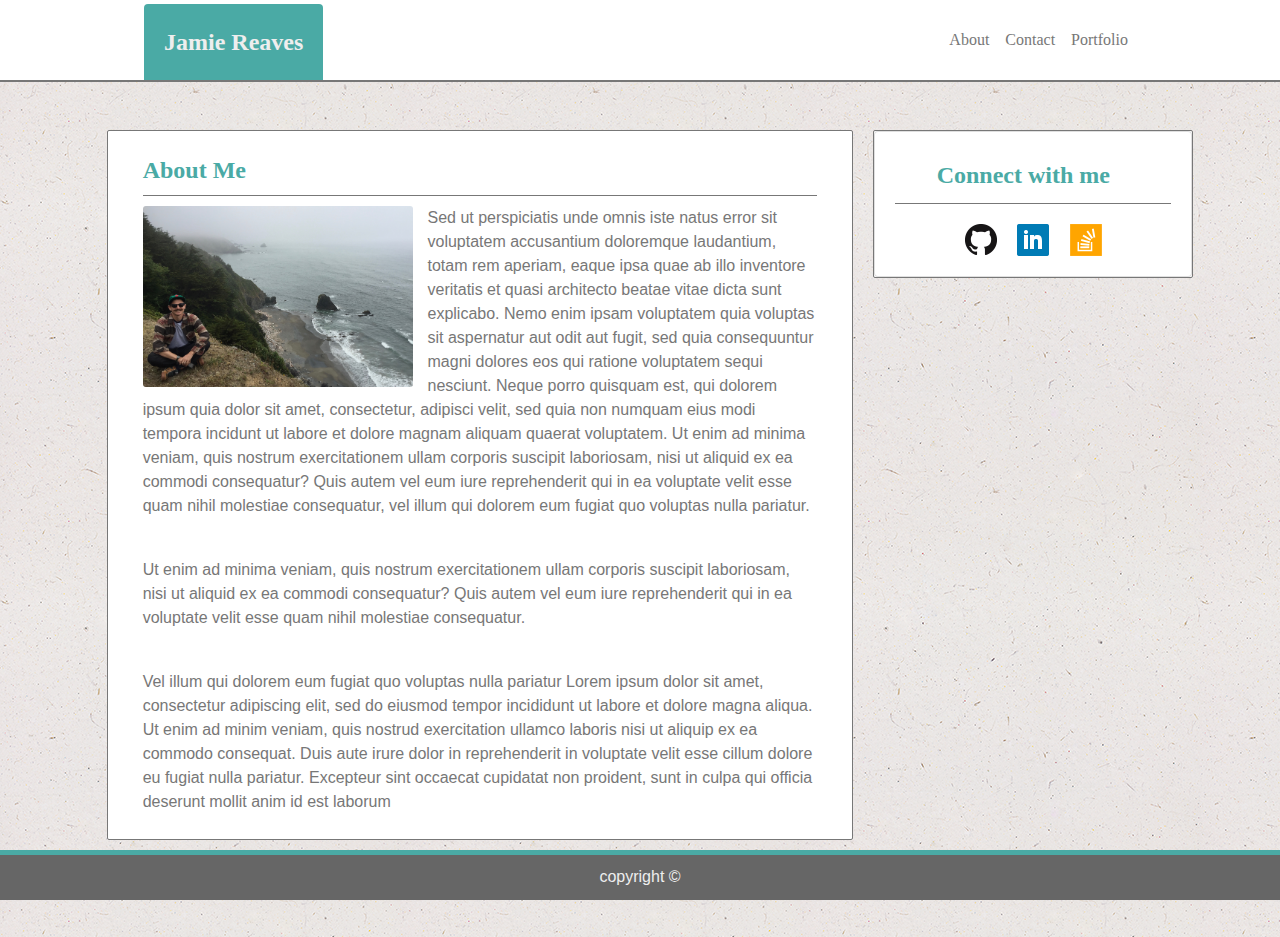
==== index.html @ ab191557 "initial commit. copying basic framework from the bootstrap portfolio. will add ryan's content/layout" ====
<!DOCTYPE html>
<html lang="en">
<head>
    <meta charset="UTF-8">
    <!--set the viewport to make sure the page displays correctly on all devices-->
    <meta name="viewport" content="width=device-width, initial-scale=1.0">
    <title>Homework #2</title>
    <!--reset css-->
    <link rel="stylesheet" type="text/css" href="assets/css/reset.css">
    <!--link to Bootstrap-->
    <link rel="stylesheet" href="https://maxcdn.bootstrapcdn.com/bootstrap/4.0.0/css/bootstrap.min.css" integrity="sha384-Gn5384xqQ1aoWXA+058RXPxPg6fy4IWvTNh0E263XmFcJlSAwiGgFAW/dAiS6JXm" crossorigin="anonymous">
    <!--custom css-->
    <link rel="stylesheet" type="text/css" href="assets/css/style.css">

</head>

<!--set the background image-->
<body style="background-image:url(ep_naturalwhite.png)">

    <!--create a container for the navbar-->
    <div class="navContainer">
            <!--bootstrap navbar-->    
            <nav class="navbar navbar-expand-sm">
                    <!--create navbar header-->
                   <a class="navbar-brand" id="headerName">Jamie Reaves</a>  
                    <!--parent container for navbar links-->
                    <div  class="collapse navbar-collapse" id="navbarNavDropdown">
                        <!--three right aligned navbar links-->
                        <ul class="navbar-nav ml-auto">
                            <li class="nav-item">
                                <a class="nav-link" href="#">About</a>
                            </li>
                        
                            <li class="nav-item">
                              <a class="nav-link" href="contact.html">Contact</a>
                            </li>
                        
                            <li class="nav-item">
                                <a class="nav-link" href="portfolio.html">Portfolio</a>
                            </li>
                        
                      </ul>
                    </div>
            </nav>

    </div>

    <!--alternate header to fix problem where links disappear for screens smaller than #576px.
    couldn't figure out an alternate fix that didn't include media queries. ONLY DISPLAYS ON
    SCREENS <576px & CAN BE COMMENTED OUT-->
    <header>
        <section class="headerContent">
            <h1 id="headerName">Jamie Reaves</h1>
            <!--navigation bar linking the three component pages-->
            <nav class="topnav">
                <!--create three links: a placeholder link for the current page & links
                to the other two pages-->
                <a class="altLink" href="#">About</a>
                <a class="altLink" href="contact.html">Contact</a>
                <a class="altLink" href="portfolio.html">Portfolio</a>
            </nav>
        </section>
    </header>

    <!--set a break between navbar and content-->
    <br><br>
<!--full width container for bootstrap rows and columns-->    
<div class="container-fluid">
    <!--row that will contain the main content and sidebar -->
    <div class="row">
       <!--empty "spacer" column a twelth of the total width--> 
       <div class="col-md-1"></div>
       <!--column that contains the main content takes up 7/12 of the row on md & larger screens. columns collapse for s/xs-->
       <div class="col-md-7" id="mainContent">
            <!--header for main content-->
            <h1 id="contentHeader">About Me</h1>
            <!--box for picture and text-->
            <section class="contentBody">
                    
                    <!--main picture-->
                    <img class="img-fluid" id="bioPhoto" src="assets/images/bioPhoto.jpg" alt="Jamie Reaves">
                    
                    <!--biographical introduction with three paragraphs separated by line breaks-->
                    <p id="bioText">Sed ut perspiciatis unde omnis iste natus error sit voluptatem accusantium 
                        doloremque laudantium, totam rem aperiam, eaque ipsa quae ab illo inventore veritatis
                        et quasi architecto beatae vitae dicta sunt explicabo. Nemo enim ipsam voluptatem 
                        quia voluptas sit aspernatur aut odit aut fugit, sed quia consequuntur magni dolores
                        eos qui ratione voluptatem sequi nesciunt. Neque porro quisquam est, qui dolorem 
                        ipsum quia dolor sit amet, consectetur, adipisci velit, sed quia non numquam eius modi 
                        tempora incidunt ut labore et dolore magnam aliquam quaerat voluptatem. Ut enim ad minima 
                        veniam, quis nostrum exercitationem ullam corporis suscipit laboriosam, nisi ut aliquid 
                        ex ea commodi consequatur? Quis autem vel eum iure reprehenderit qui in ea voluptate velit 
                        esse quam nihil molestiae consequatur, vel illum qui dolorem eum fugiat quo voluptas 
                        nulla pariatur.
                    </p> 

                <br>

                    <p id="bioText">Ut enim ad minima veniam, quis nostrum exercitationem ullam corporis 
                        suscipit laboriosam, nisi ut aliquid ex ea commodi consequatur? Quis autem vel eum iure reprehenderit 
                        qui in ea voluptate velit esse quam nihil molestiae consequatur. 
                    </p>

                <br>

                    <p id="bioText">Vel illum qui dolorem eum fugiat quo voluptas nulla pariatur Lorem ipsum dolor sit amet, 
                        consectetur adipiscing elit, sed do eiusmod tempor incididunt ut labore et dolore magna aliqua. Ut enim 
                        ad minim veniam, quis nostrud exercitation ullamco laboris nisi ut aliquip ex ea commodo consequat. Duis 
                        aute irure dolor in reprehenderit in voluptate velit esse cillum dolore eu fugiat nulla pariatur. Excepteur 
                        sint occaecat cupidatat non proident, sunt in culpa qui officia deserunt mollit anim id est laborum
                    </p>
            </section>
       </div>

       
       <!--break between content and sidebar--> 
       <br>
       <!--column that contains the sidebar takes up 1/4 of the row on md & larger screens. columns collapse for s/xs-->
       <div class="col-md-3" id="sideBar">
            <!--bootstrap card aka sidebar with centered text-->
            <div class="card text-center">
                <!--sidebar message-->
                <div class="card-header" id="sideBarHeader">Connect with me</div>
                    <!--subrow to contain social links-->
                    <div class="row">
                        <!--bootstrap container for social links-->
                        <div class="card-body">
                            <!--3 columns, each take up a third of the parent row, each contain a social link with an associated image-->
                            <col-md-4>
                                <a class=socialLink href="#">
                                    <img src="assets/images/GitHub-Mark-32px.png" class="social" alt="Github">
                                </a>
                            </col-md-4> 
                        
                            <col-md-4>                          
                                <a class=socialLink href="#">
                                    <img src="assets/images/if_square-linkedin_317725.png" class="social" alt="LinkedIn">       
                                </a>
                            </col-md-4> 

                            <col-md-4>
                                <a class=socialLink href="#">
                                     <img src="assets/images/stackoverflow-2-32.png" class="social" alt="StackOverflow">
                                </a>
                            </col-md-4>     
                        </div>
                    </div>
            </div>
        </div>

       <!--empty "spacer" column a twelth of the total width-->  
       <div class="col-md-1"></div>

    </div>
    <!--row containing spacer-->
    <div class="row">
        <!--only one column in this row, takes up the entire row-->
        <div class="col-md-12">
                <!--spacer that keeps the footer from covering the main content/sidebar-->
                <div class="spacer"></div>
        </div>
    </div>
    
    <!--row containg footer-->
    <div class="row">
        <!--only one column in this row, takes up the entire row-->
        <div class="col-md-12">
            <!--footer with copyright warning-->
            <div class="footer">
                <p id="footerText">copyright &copy;</p>
            </div>
        </div>
    </div>

</div>

</body>


</html>
---- assets/css/style.css ----
/*container for the nav bar. set position to relative so child elements can be placed absolutely. set background/font color. set default
font family for navbar. set width to 100% to occupy entire page. set appropriate height. set thin, grey bottom border.*/
.navContainer{
    position:relative;
    background: #ffffff;
    color: #eee;
    width: 100%;
    height:82px;
    border-bottom-style: solid;
    border-bottom-color: #777777;
    border-bottom-width: 2px;
    font-family: 'Georgia', Times, "Times New Roman", serif;
    margin-bottom: 0;
}

/*navbar is as high as it's container. navbar is centered with auto margin and is 4/5 as wide as the page.*/
.navbar {
    height:100%;
    margin:0 auto;
    width:80%;
}

/*this should be hidden for all screen widths above 576px*/
header, .headerContent {
    display:none;
}

/*for links on the navbar. center text. set padding to place text vertically.
when NORMAL/VISITED. set normal background/font color-background matches parent, so 
only text is visible.
when HOVER/ACTIVE. set accent background/font color. round corners. add subtle shadow to top and left sides to accent*/
.nav-link:link, .nav-link:visited{ 
    background:#ffffff;
    color: #777777;
    padding: 25px 20px;
    text-align: center;
    text-decoration: none;
    display: inline-block;
}

.nav-link:hover, .nav-link:active {
    background: #4aaaa5;
    color: #eee;
    border-radius: 10px;
    box-shadow:1px 0px 2px 0px #777777;
}

/*eliminates padding for bootstrap container so that the width is truly 100%*/
.container-fluid {
    padding:0;
}

/*set position of all rows to relative to allow child elements to be placed absolutely. rows take up 
the entire page. center rows with auto margins.*/
.row{
    position:relative;
    width:100%;
    margin:auto;
}

/*applies to header box with name. set background, font colors. set font attributes.
float left. position element to the bottom of the parent box. set padding to center text, 
make box the appropriate size. no margin so the element hugs the left of the parent box.
round top corners.*/ 
#headerName {
    background: #4aaaa5;
    color: #eee;
    font-size: 1.5em;
    font-weight: bold;
    float: left;
    padding: 20px 20px 20px 20px;
    margin: 0;
    position: absolute;
    bottom: 0;
    border-top-left-radius: 4px;
    border-top-right-radius: 4px;
}

/*Parent box for the main content of the page. set background/font colors. set appropriate
font. set width to 960 px. auto margin so that the content stays centered if the browser 
window width is altered. set thin, solid, grey border with very subtly rounded edges.*/
#mainContent{
    background: #ffffff;
    color: #777777;
    margin: auto 20px 10px 0;
    font-family: 'Arial', 'Helvetica Neue', Helvetica, sans-serif;
    border-style: solid;
    border-color: #777777;
    border-width: 1px;
    border-radius: 2px;
}

/*parent box for the sidebar. same style as parent box for the main content (see above)*/
#sideBar{
    background: #ffffff;
    color: #777777;
    margin: 0 20px auto 0;
    padding:0;
    font-family: 'Arial', 'Helvetica Neue', Helvetica, sans-serif;
    border-style: solid;
    border-color: #777777;
    border-width: 1px;
    border-radius: 2px;
}

/* header for the main content. set background/font colors. set padding/indentation to place 
text appropriately. set right/left margins only to align content header text with page header
text. thin, solid, grey border on the bottom only. set appropriate font.*/
#contentHeader {
    color:#4aaaa5;
    background: #ffffff;
    padding: 25px 20px 10px 0px;
    margin: 0px 20px 10px 20px;
    text-indent: 0px;
    border-bottom-style: solid;
    border-bottom-color: #777777;
    border-bottom-width: 1px;
    font-family: 'Georgia', Times, Times New Roman, serif;
    font-size: 1.5em;
    font-weight: bold;
}

/*header for the sidebar. same style as header for the main content (see above).*/
#sideBarHeader {color:#4aaaa5;
    background: #ffffff;
    padding: 25px 20px 10px 0px;
    margin: 0px 20px 0px 20px;
    text-indent: 0px;
    border-bottom-style: solid;
    border-bottom-color: #777777;
    border-bottom-width: 1px;
    font-family: 'Georgia', Times, Times New Roman, serif;
    font-size: 1.5em;
    font-weight: bold;
}

/*set appropriate margins for the main content right/left: 20px bottom: 25px*/
.contentBody {
    margin: 0px 20px 25px 20px;
    background: #ffffff;
}

/*social links take up the entire subcolumn. margin set to space links apart, but not 
so large that the links collapse strangely as the browser window and the parent box
shrink.*/
.socialLink{
    width:100%;
    margin:8px;
}

/*set spacer to be as wide as the page and 85px high. does not display, but keeps its
position in the page layout.*/
.spacer {
    width:100%;
    height:85px;
    visibility: hidden;
}

/*fix the footer to the bottom of the browser window. make footer as wide as the
browser window. set height to 40 px. grey background. solid, teal top border with
a larger width than the header border.*/
.footer {
    position: fixed;
    left: 0;
    bottom: 0;
    width: 100%;
    height: 50px;
    background-color: #666666;
    border-top-style: solid;
    border-top-color: #4aaaa5;
    border-top-width: 5px;
}

/*center footer text and set appropriate background/font colors. set top margin to
align the text vertically*/
#footerText {
    background: #666666;
    color: #eee;
    text-align: center;
    margin-top:10px;
}

/*******************INDEX.HTML SPECIFIC CSS*********************************/

/*set height/width for image. float left so that the text wraps appopriately.
set the right and bottom margins to place text appropriately. round corners
subtly, but more than main content box. set max height to auto so that the
picture scales to the size of the browser window.*/
#bioPhoto{
    max-width: 40%;
    max-height: auto;
    float: left;
    margin: 0px 15px 0px 0px;
    border-radius:3px;
}

/*set appropriate line height to make text easy to read.*/
#bioText {
    line-height: 1.5;
}

/*for name and email fields. set width to 100% parent container so that the text area 
scales to the size of the browser window. set padding to give space within the field to 
make text more readable. set top and bottom margins to create space vertically between fields. 
bs-bb so width/height aren't affected by padding/borders. round corners*/
.shortForm{
    width: 100%;
    padding:5px 5px;
    margin: 8px 0;
    box-sizing: border-box;
    border-radius: 5px;
}

/*for message field. set padding to give space within the field to make text more 
readable. set top and bottom margins to create space vertically between fields. bs-bb 
so width/height aren't affected by padding/borders. round corners. Resize:none - so
the size of the message field can't be collapsed. set width to 100% of parent container
so that the text area scales to the size of the browser window.*/
.longForm{
    padding: 5px 5px;
    margin: 8px 0;
    width:100%;
    box-sizing: border-box;
    border-radius: 5px;
    resize: none;
}

/*for both all input areas when selected/active. remove default blue outline border. 
set accent background/font colors. set accent border color/width.*/ 
.shortForm:focus,
.longForm:focus {
    outline: none;
    border-color: #4aaaa5;
    border-width: 2px;
    background-color: #999999;
    color: #fff;
}

/* for contact button. remove default blue outline border. set background/font colors.
set larger font size. set padding to size appropriately. center text. set border 
color/width and round corners. set subtle grey/teal shadow.*/
.contactButton {
    outline:none;
    background: #4aaaa5;
    color: #eee;
    font-size: 18px;
    padding: 20px 60px;
    text-align: center;
    text-decoration: none;
    display: inline-block;
    margin-right: 10px;
    border-radius: 5px;
    border-color: #777777;
    border-width: 2px;
    box-shadow: 2px 2px 1px 0px #426967;
}

/* for reset button. remove default blue outline border. set background/font colors.
set larger font size. set padding to size appropriately. center text. set border 
color/width. set border radius to 100% to create a circular button set subtle grey/teal 
shadow.*/
.resetButton {
    outline:none;
    background: #4aaaa5;
    color: #eee;
    font-size: 18px;
    padding: 20px 10px;
    text-align: center;
    text-decoration: none;
    float: right;
    border-radius: 100% 100%;
    border-color: #777777;
    border-width: 2px;
    box-shadow: 2px 2px 1px 0px #426967;    
}

/*for contact/reset button when HOVER. set a more pronounced shadow to "raise" the
button and indicate the user can click.*/
.contactButton:hover,
.resetButton:hover {
    box-shadow: 3px 3px 2px 0px #426967;
}

/*for contact/reset button when ACTIVE. restore default shadow to "lower" button and
create a click effect*/
.contactButton:active,
.resetButton:active {
    box-shadow: 2px 2px 1px 0px #426967;
}

/*******************PORTFOLIO.HTML SPECIFIC CSS*********************************/

/*clearfix hack for main conent box to prevent overflow issues*/
.bio:after {
    content:"";
    display:table;
    clear:both;
}

/*clearfix hack for row container elements to prevent overflow issues*/
.rowContent:after {
    content:"";
    display:table;
    clear:both;
}

/*for portfolio links. set width to 30% of main content box to create appropriately
sized elements for a row of three. set height to mirror example parameters (207px).
float left so link elements line up appropriately (hug the left). set right/left 
margins to create space between elements. round corners. set position relative so
children elements can be positioned. create solid, teal border. relatively pronounced
grey shadow to indicate active link.*/
.portLink{
    width:260px;
    height:210px;
    float:left;
    margin:20px 10px 25px;
    border-radius: 20px;    
    position:relative;
    border-style: solid;
    border-color: #4aaaa5;
    border-width: 5px;
    box-shadow:5px 5px 3px 0px grey;
    overflow: auto;
}
 
/*sets a large right margin for even numbered links so that there are at most two links
per row.*/
.portLink:nth-child(even) {
        margin-right: 40px;
    }


/*for portfolio link images. make photo fill entire parent container. set border radius slightly smaller than 
parent's to remove weird empty space at corners.*/
#portPhoto {
    width:100%;
    height:100%;
    border-radius:15px;
}

/*for portfolio link descriptions. set postion relative to parent (link) container. adjust top
and bottom positions to place text in the desired vertical position relative to parent. center 
text. adjust padding to place text vertically within element. set background/font colors. set
large font size. hide element when not HOVER/ACTIVE. set transition time to create a more
natural transition between states.*/
.imgDesc {
    position: absolute;
    top:80px;
    bottom:20px;
    left:0;
    right:0;
    text-align:center;
    padding: 22px 0 0 0;
    background: #4aaaa5;
    color: #ffffff;
    font-size: 24px;
    visibility:hidden;
    opacity:0;
    transition:opacity .4s, visibility .2s;
}

/*when user hovers over link, make portfolio link descriptions visible, and 85% opaque.*/
.portLink:hover .imgDesc {
    visibility: visible;
    opacity: 0.85;
}

/*when user hovers over portfolio link, reduce opacity of portfolio images to 60%.*/
.portLink:hover .portPhoto {
    opacity: 0.6;
}

/*when user hovers over portfolio link, shadow is increased to "raise" link*/
.portLink:hover {
    box-shadow: 8px 8px 6px 0px grey;
}

/*when portfolio link is clicked, reduce shadow to create click effect*/
.portLink:active {
    box-shadow: 3px 3px 2px 0px grey;
}

/*when portfolio link is clicked, increase opacity of portfolio link description to 100%*/
.portLink:active .imgDesc {
    visibility:visible;
    opacity:1;
}

/*when portfolio link is clicked, increase opacity of portfolio link image slightly (70%)*/
.portLink:active .portPhoto{
    opacity: 0.7;
}

/*******************************************************************************************************
i tried really hard not to use media queries with this page, but i ran into two issues that i
wasn't able to fix with css alone. i couldn't figure out another way to keep the columns from collapsing 
to the left for screens narrower than 768px, so i set the margins for the main content and sidebar to 
center those sections on smaller screens. i also found that if i narrowed the screen width beyond 576px,
the navbar links would disappear no matter what i did.  to fix this i set a media query to replicate my small
screen header from the responsive portfolio below screen widths of 576px.  if these media queries and the corresponding 
html for the alternate header are commented out the website is still functional but not as aesthetically pleasing.
**********************************************************************************************************/

/*media query to fix left justification of main content and sidebar below width:768px*/
@media only screen and (max-width:768px) {
    #mainContent {
        margin:5px 10px;
    }

    #sideBar {
        margin:5px 10px;
    }
}

/*media query to fix disappearing navbar link below width:576px*/
@media only screen and (max-width:576px){
    /*hide navbar container contents so they no longer hold a place
    on the page*/
    .navContainer {
        display:none;
    }
   
    /*set header style as in the responsive portfolio. make visible*/
    header{
        height:130px;
        background: #ffffff;
        color: #eee;
        width: 100%;
        border-bottom-style: solid;
        border-bottom-color: #777777;
        border-bottom-width: 2px;
        font-family: 'Georgia', Times, "Times New Roman", serif;
        margin-bottom: 0px;
        visibility: visible;
        display:inline-block;
        position:relative;
    }
    
    /*set header content to fill entire screen. make visible.*/
    .headerContent {
        width:100%;
        height:130px;
        display:inline-block;
        visibility: visible;
    }
    
    /*set header name to full screen width and half the height of the parent container. position
    absolutely at the top of the parent container. eliminate rounded edges. center text.*/
    #headerName{
        width:100%;
        height:50%;
        position:absolute;
        top:0;
        text-align:center;
    }
   
    /*set topnav to full screen width and half the height of the parent container. position absolutely 
    at the top of the parent container. eliminate margins and float left instead of right. set display
    to flex so that links within can easily be spaced horizontally and center these links within the 
    topnav. set overflow to hidden to retain links within header*/
    .topnav {
        width: 100%;
        height:50%;
        float:left;
        position:absolute;
        bottom:0;
        margin:0;
        display:flex;
        justify-content:center;
        overflow:hidden;
    }

    /*set style of links as in the responsive portfolio. set width of topnav links to occupy 1/3 of parent 
    container. set margin to auto to evenly space. align links along the bottomm of the parent container.*/
    .altLink {
        background: #ffffff;
        color: #777777;
        padding: 25px 20px;
        text-align: center;
        text-decoration: none;
        width: 33%;
        margin:auto;
        bottom:0;
        }
    
    /*set HOVER/ACTIVE link style as in the responsive portfolio.*/
    .altLink:hover, .altLink:active {
        background: #4aaaa5;
        color: #eee;
        padding: 25px 20px;
        text-align: center;
        text-decoration: none;
        }

}
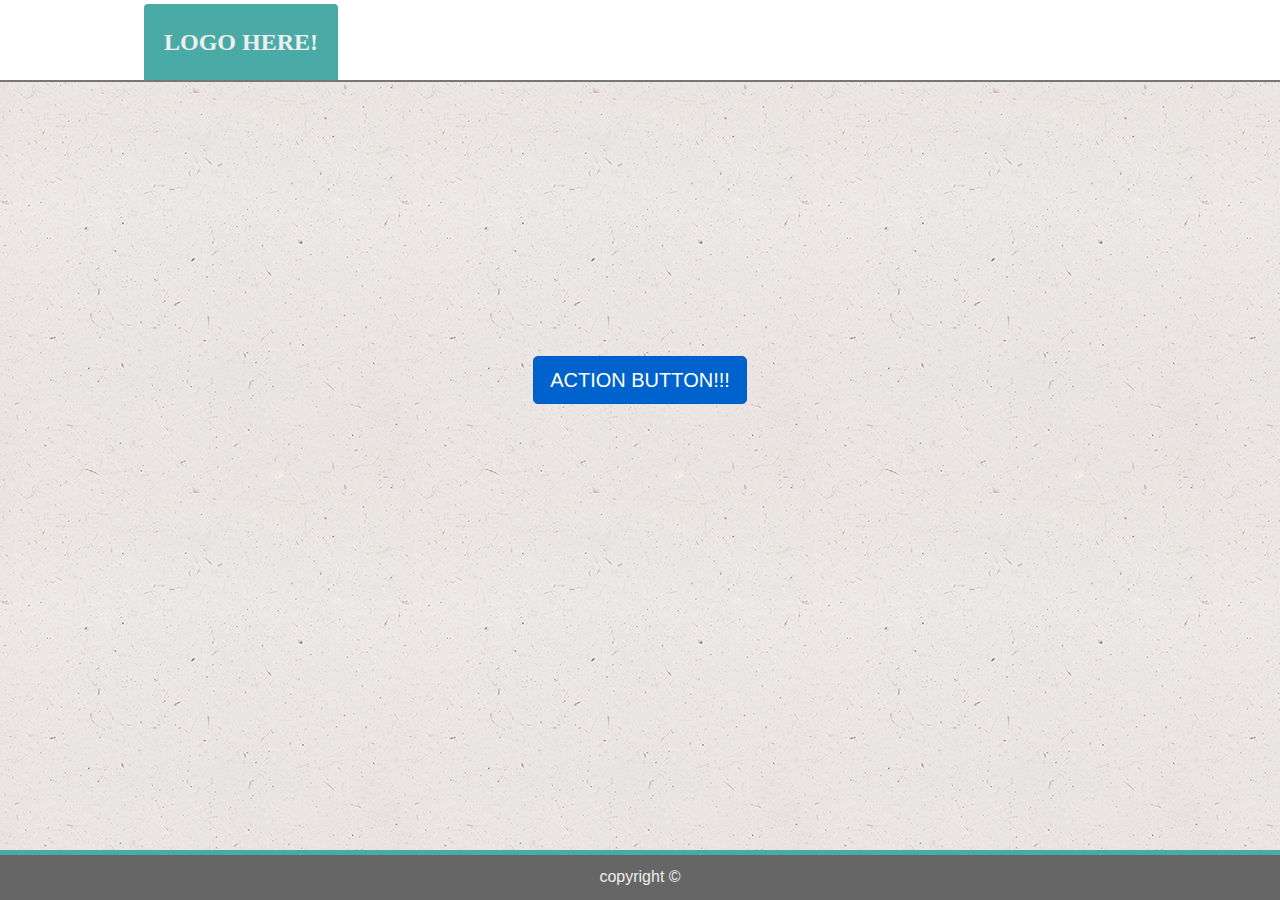
==== commit 19161f67: "added landing page. fixed page links. first (crude) attempt at converting links in the album page to" ====
--- a/index.html
+++ b/index.html
@@ -22,11 +22,16 @@
             <!--bootstrap navbar-->    
             <nav class="navbar navbar-expand-sm">
                     <!--create navbar header-->
-                   <a class="navbar-brand" id="headerName">Jamie Reaves</a>  
+                   <a class="navbar-brand" id="headerName">LOGO HERE!</a>  
                     <!--parent container for navbar links-->
-                    <div  class="collapse navbar-collapse" id="navbarNavDropdown">
-                        <!--three right aligned navbar links-->
+                    <!--div  class="collapse navbar-collapse" id="navbarNavDropdown">
+                        <three right aligned navbar links>
                         <ul class="navbar-nav ml-auto">
+                        
+                            <li class="nav-item">
+                                <a class="nav-link" href="portfolio.html">Albums</a>
+                            </li>
+
                             <li class="nav-item">
                                 <a class="nav-link" href="#">About</a>
                             </li>
@@ -35,12 +40,8 @@
                               <a class="nav-link" href="contact.html">Contact</a>
                             </li>
                         
-                            <li class="nav-item">
-                                <a class="nav-link" href="portfolio.html">Portfolio</a>
-                            </li>
-                        
                       </ul>
-                    </div>
+                    </div-->
             </nav>
 
     </div>
@@ -50,15 +51,13 @@
     SCREENS <576px & CAN BE COMMENTED OUT-->
     <header>
         <section class="headerContent">
-            <h1 id="headerName">Jamie Reaves</h1>
+            <h1 id="headerName">LOGO HERE!</h1>
             <!--navigation bar linking the three component pages-->
-            <nav class="topnav">
-                <!--create three links: a placeholder link for the current page & links
-                to the other two pages-->
+            <!--nav class="topnav">
+                <a class="altLink" href="portfolio.html">Albums</a>
                 <a class="altLink" href="#">About</a>
                 <a class="altLink" href="contact.html">Contact</a>
-                <a class="altLink" href="portfolio.html">Portfolio</a>
-            </nav>
+            </nav -->
         </section>
     </header>
 
@@ -71,82 +70,11 @@
        <!--empty "spacer" column a twelth of the total width--> 
        <div class="col-md-1"></div>
        <!--column that contains the main content takes up 7/12 of the row on md & larger screens. columns collapse for s/xs-->
-       <div class="col-md-7" id="mainContent">
-            <!--header for main content-->
-            <h1 id="contentHeader">About Me</h1>
-            <!--box for picture and text-->
-            <section class="contentBody">
-                    
-                    <!--main picture-->
-                    <img class="img-fluid" id="bioPhoto" src="assets/images/bioPhoto.jpg" alt="Jamie Reaves">
-                    
-                    <!--biographical introduction with three paragraphs separated by line breaks-->
-                    <p id="bioText">Sed ut perspiciatis unde omnis iste natus error sit voluptatem accusantium 
-                        doloremque laudantium, totam rem aperiam, eaque ipsa quae ab illo inventore veritatis
-                        et quasi architecto beatae vitae dicta sunt explicabo. Nemo enim ipsam voluptatem 
-                        quia voluptas sit aspernatur aut odit aut fugit, sed quia consequuntur magni dolores
-                        eos qui ratione voluptatem sequi nesciunt. Neque porro quisquam est, qui dolorem 
-                        ipsum quia dolor sit amet, consectetur, adipisci velit, sed quia non numquam eius modi 
-                        tempora incidunt ut labore et dolore magnam aliquam quaerat voluptatem. Ut enim ad minima 
-                        veniam, quis nostrum exercitationem ullam corporis suscipit laboriosam, nisi ut aliquid 
-                        ex ea commodi consequatur? Quis autem vel eum iure reprehenderit qui in ea voluptate velit 
-                        esse quam nihil molestiae consequatur, vel illum qui dolorem eum fugiat quo voluptas 
-                        nulla pariatur.
-                    </p> 
-
-                <br>
-
-                    <p id="bioText">Ut enim ad minima veniam, quis nostrum exercitationem ullam corporis 
-                        suscipit laboriosam, nisi ut aliquid ex ea commodi consequatur? Quis autem vel eum iure reprehenderit 
-                        qui in ea voluptate velit esse quam nihil molestiae consequatur. 
-                    </p>
-
-                <br>
-
-                    <p id="bioText">Vel illum qui dolorem eum fugiat quo voluptas nulla pariatur Lorem ipsum dolor sit amet, 
-                        consectetur adipiscing elit, sed do eiusmod tempor incididunt ut labore et dolore magna aliqua. Ut enim 
-                        ad minim veniam, quis nostrud exercitation ullamco laboris nisi ut aliquip ex ea commodo consequat. Duis 
-                        aute irure dolor in reprehenderit in voluptate velit esse cillum dolore eu fugiat nulla pariatur. Excepteur 
-                        sint occaecat cupidatat non proident, sunt in culpa qui officia deserunt mollit anim id est laborum
-                    </p>
-            </section>
+       <div class="col-md-10 d-flex justify-content-center" id="landingContent">
+        <a href="about.html" class="btn btn-primary btn-lg active" id="actionButton" role="button" aria-pressed="true">ACTION BUTTON!!!</a>
+            
        </div>
 
-       
-       <!--break between content and sidebar--> 
-       <br>
-       <!--column that contains the sidebar takes up 1/4 of the row on md & larger screens. columns collapse for s/xs-->
-       <div class="col-md-3" id="sideBar">
-            <!--bootstrap card aka sidebar with centered text-->
-            <div class="card text-center">
-                <!--sidebar message-->
-                <div class="card-header" id="sideBarHeader">Connect with me</div>
-                    <!--subrow to contain social links-->
-                    <div class="row">
-                        <!--bootstrap container for social links-->
-                        <div class="card-body">
-                            <!--3 columns, each take up a third of the parent row, each contain a social link with an associated image-->
-                            <col-md-4>
-                                <a class=socialLink href="#">
-                                    <img src="assets/images/GitHub-Mark-32px.png" class="social" alt="Github">
-                                </a>
-                            </col-md-4> 
-                        
-                            <col-md-4>                          
-                                <a class=socialLink href="#">
-                                    <img src="assets/images/if_square-linkedin_317725.png" class="social" alt="LinkedIn">       
-                                </a>
-                            </col-md-4> 
-
-                            <col-md-4>
-                                <a class=socialLink href="#">
-                                     <img src="assets/images/stackoverflow-2-32.png" class="social" alt="StackOverflow">
-                                </a>
-                            </col-md-4>     
-                        </div>
-                    </div>
-            </div>
-        </div>
 
        <!--empty "spacer" column a twelth of the total width-->  
        <div class="col-md-1"></div>
--- a/assets/css/style.css
+++ b/assets/css/style.css
@@ -88,6 +88,22 @@
     border-color: #777777;
     border-width: 1px;
     border-radius: 2px;
+}
+/*Parent box for landing page*/
+#landingContent{
+    /*background: #ffffff;
+    color: #777777;
+    margin: auto 20px 10px 0;
+    font-family: 'Arial', 'Helvetica Neue', Helvetica, sans-serif;
+    border-style: solid;
+    border-color: #777777;
+    border-width: 1px;
+    border-radius: 2px;*/
+    height:500px;
+}
+/*action button that navigates from landing page*/
+#actionButton{
+    margin:auto;
 }
 
 /*parent box for the sidebar. same style as parent box for the main content (see above)*/
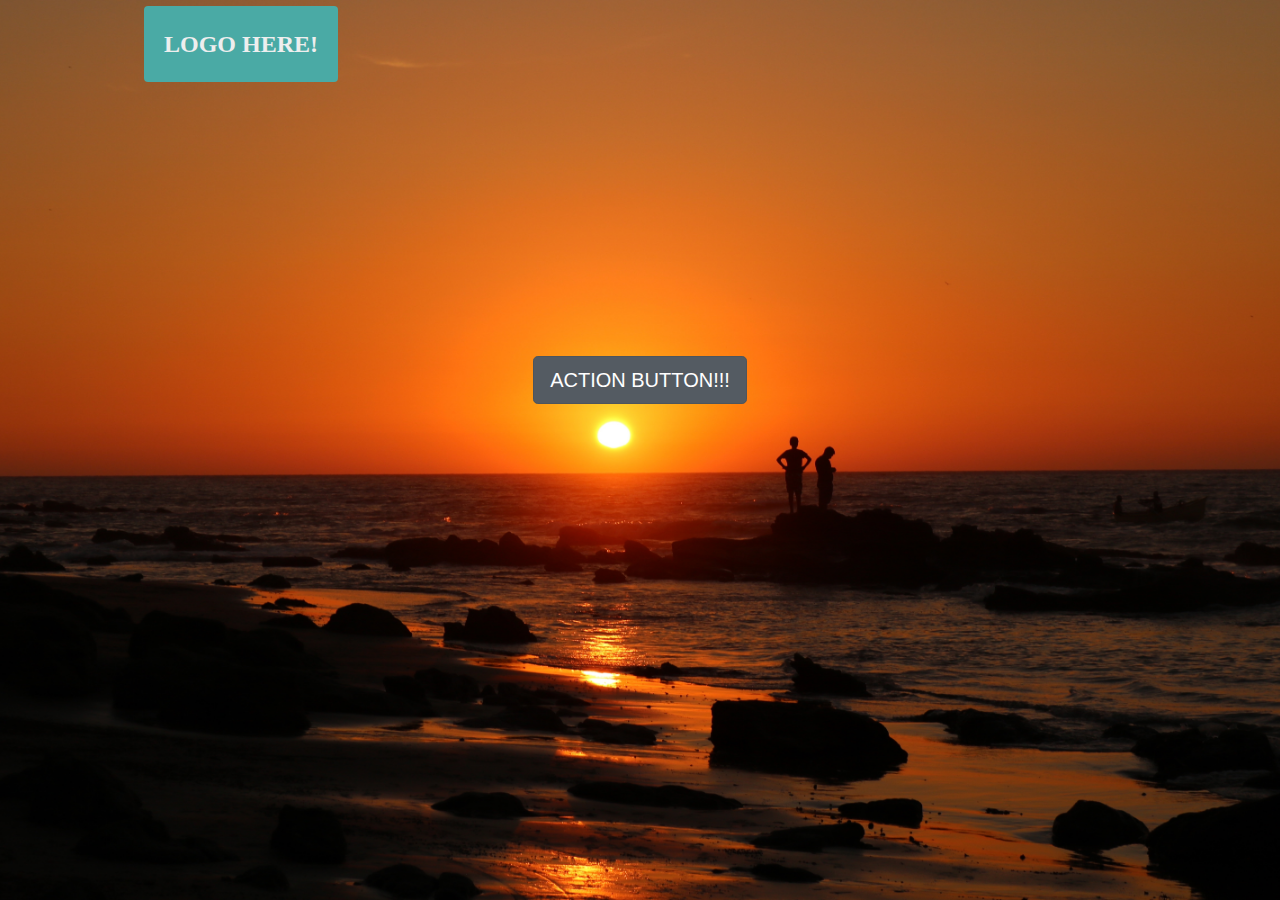
==== commit d5f37a40: "basic functionality achieved. still need to fix a number of small css issues and tighten everything " ====
--- a/index.html
+++ b/index.html
@@ -4,7 +4,7 @@
     <meta charset="UTF-8">
     <!--set the viewport to make sure the page displays correctly on all devices-->
     <meta name="viewport" content="width=device-width, initial-scale=1.0">
-    <title>Homework #2</title>
+    <title>Ryan Shultis Photography</title>
     <!--reset css-->
     <link rel="stylesheet" type="text/css" href="assets/css/reset.css">
     <!--link to Bootstrap-->
@@ -14,8 +14,8 @@
 
 </head>
 
-<!--set the background image-->
-<body style="background-image:url(ep_naturalwhite.png)">
+<!--set the background image style="background-image:url(landingPhoto.jpg)"-->
+<body>
 
     <!--create a container for the navbar-->
     <div class="navContainer">
@@ -71,7 +71,7 @@
        <div class="col-md-1"></div>
        <!--column that contains the main content takes up 7/12 of the row on md & larger screens. columns collapse for s/xs-->
        <div class="col-md-10 d-flex justify-content-center" id="landingContent">
-        <a href="about.html" class="btn btn-primary btn-lg active" id="actionButton" role="button" aria-pressed="true">ACTION BUTTON!!!</a>
+        <a href="home.html" class="btn btn-secondary btn-lg active" id="actionButton" role="button" aria-pressed="true">ACTION BUTTON!!!</a>
             
        </div>
 
@@ -89,16 +89,16 @@
         </div>
     </div>
     
-    <!--row containg footer-->
+    <!--row containg footer>
     <div class="row">
-        <!--only one column in this row, takes up the entire row-->
+        <only one column in this row, takes up the entire row>
         <div class="col-md-12">
-            <!--footer with copyright warning-->
+            <ooter with copyright warning>
             <div class="footer">
                 <p id="footerText">copyright &copy;</p>
             </div>
         </div>
-    </div>
+    </div-->
 
 </div>
 
--- a/assets/css/style.css
+++ b/assets/css/style.css
@@ -1,14 +1,24 @@
+/*background image covers entire screen*/
+html { 
+    background: url('../images/landingPhoto.jpg') no-repeat center center fixed; 
+    -webkit-background-size: cover;
+    -moz-background-size: cover;
+    -o-background-size: cover;
+    background-size: cover;
+  }
+
+  body {
+    background:transparent;
+  }
+
 /*container for the nav bar. set position to relative so child elements can be placed absolutely. set background/font color. set default
 font family for navbar. set width to 100% to occupy entire page. set appropriate height. set thin, grey bottom border.*/
 .navContainer{
     position:relative;
-    background: #ffffff;
+    background: transparent;
     color: #eee;
     width: 100%;
     height:82px;
-    border-bottom-style: solid;
-    border-bottom-color: #777777;
-    border-bottom-width: 2px;
     font-family: 'Georgia', Times, "Times New Roman", serif;
     margin-bottom: 0;
 }
@@ -18,6 +28,11 @@
     height:100%;
     margin:0 auto;
     width:80%;
+    background: transparent;
+}
+
+nav{
+    background:transparent;
 }
 
 /*this should be hidden for all screen widths above 576px*/
@@ -72,8 +87,7 @@
     margin: 0;
     position: absolute;
     bottom: 0;
-    border-top-left-radius: 4px;
-    border-top-right-radius: 4px;
+    border-radius: 4px;
 }
 
 /*Parent box for the main content of the page. set background/font colors. set appropriate
@@ -100,17 +114,22 @@
     border-width: 1px;
     border-radius: 2px;*/
     height:500px;
+    background: transparent;
 }
 /*action button that navigates from landing page*/
 #actionButton{
     margin:auto;
+}
+
+#carouselGreatestHits{
+    width:60%;
 }
 
 /*parent box for the sidebar. same style as parent box for the main content (see above)*/
 #sideBar{
     background: #ffffff;
     color: #777777;
-    margin: 0 20px auto 0;
+    margin: 100px 20px auto 0;
     padding:0;
     font-family: 'Arial', 'Helvetica Neue', Helvetica, sans-serif;
     border-style: solid;
@@ -325,34 +344,33 @@
 float left so link elements line up appropriately (hug the left). set right/left 
 margins to create space between elements. round corners. set position relative so
 children elements can be positioned. create solid, teal border. relatively pronounced
-grey shadow to indicate active link.*/
+grey shadow to indicate active link.
 .portLink{
-    width:260px;
-    height:210px;
+    margin:auto;
+}*/
+
+ 
+/*sets a large right margin for even numbered links so that there are at most two links
+per row.
+.portLink:nth-child(even) {
+        margin-right: 40px;
+    }*/
+
+
+/*for portfolio link images. make photo fill entire parent container. set border radius slightly smaller than 
+parent's to remove weird empty space at corners.*/
+#portPhoto {
+    width:30%;
+    height:auto;
     float:left;
-    margin:20px 10px 25px;
-    border-radius: 20px;    
+    margin:20px 10px 20px;
+    border-radius: 20px;   
     position:relative;
     border-style: solid;
     border-color: #4aaaa5;
     border-width: 5px;
     box-shadow:5px 5px 3px 0px grey;
     overflow: auto;
-}
- 
-/*sets a large right margin for even numbered links so that there are at most two links
-per row.*/
-.portLink:nth-child(even) {
-        margin-right: 40px;
-    }
-
-
-/*for portfolio link images. make photo fill entire parent container. set border radius slightly smaller than 
-parent's to remove weird empty space at corners.*/
-#portPhoto {
-    width:100%;
-    height:100%;
-    border-radius:15px;
 }
 
 /*for portfolio link descriptions. set postion relative to parent (link) container. adjust top
@@ -377,36 +395,42 @@
 }
 
 /*when user hovers over link, make portfolio link descriptions visible, and 85% opaque.*/
-.portLink:hover .imgDesc {
+#portPhoto:hover .imgDesc {
     visibility: visible;
     opacity: 0.85;
 }
 
+
 /*when user hovers over portfolio link, reduce opacity of portfolio images to 60%.*/
-.portLink:hover .portPhoto {
+#portPhoto:hover #portPhoto {
     opacity: 0.6;
 }
 
 /*when user hovers over portfolio link, shadow is increased to "raise" link*/
-.portLink:hover {
+#portPhoto:hover {
     box-shadow: 8px 8px 6px 0px grey;
 }
 
 /*when portfolio link is clicked, reduce shadow to create click effect*/
-.portLink:active {
+#portPhoto:active {
     box-shadow: 3px 3px 2px 0px grey;
 }
 
+
 /*when portfolio link is clicked, increase opacity of portfolio link description to 100%*/
-.portLink:active .imgDesc {
+#portPhoto:active .imgDesc {
     visibility:visible;
     opacity:1;
 }
 
+
 /*when portfolio link is clicked, increase opacity of portfolio link image slightly (70%)*/
-.portLink:active .portPhoto{
+#portPhoto:active .portPhoto{
     opacity: 0.7;
 }
+
+
+
 
 /*******************************************************************************************************
 i tried really hard not to use media queries with this page, but i ran into two issues that i
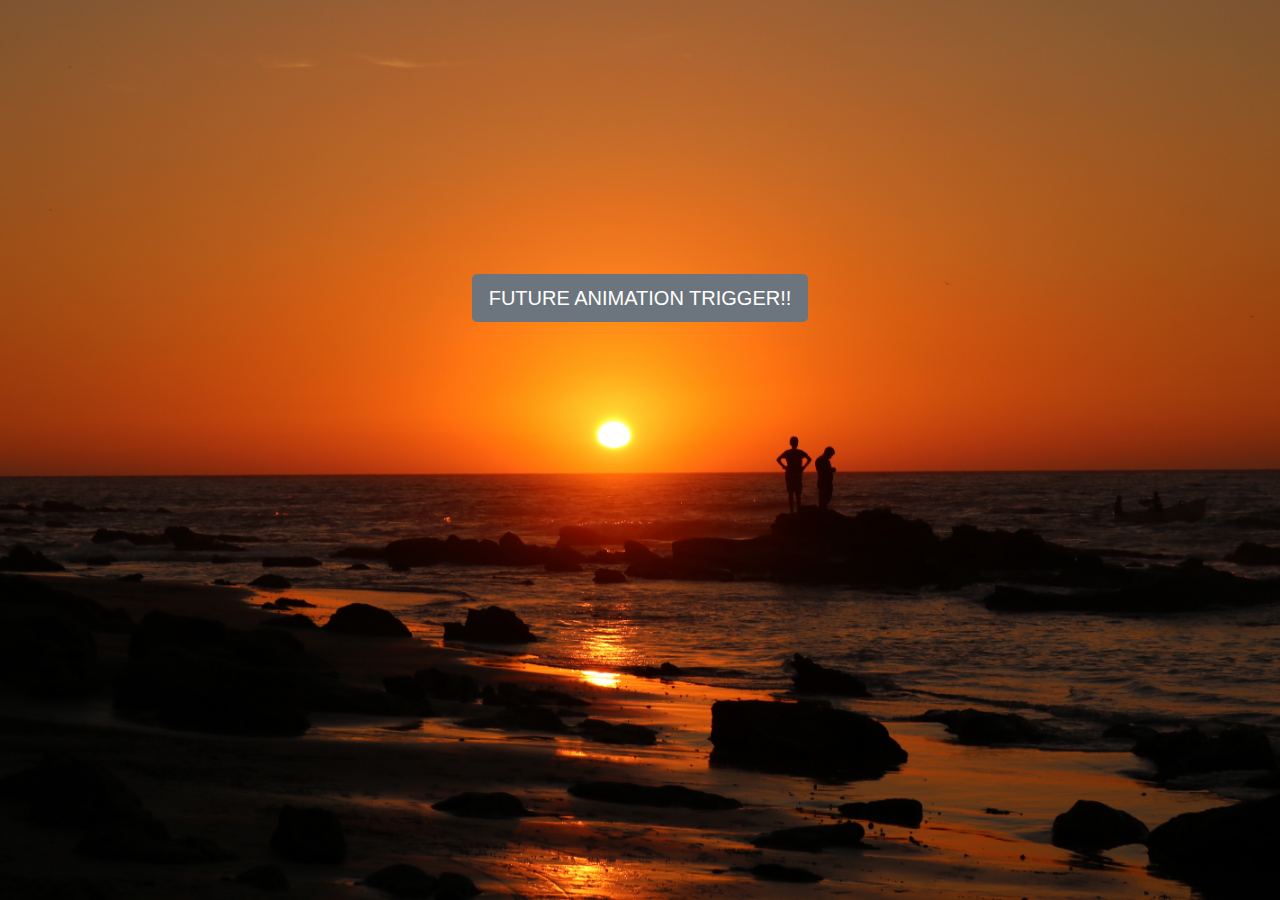
==== commit 41e4072d: "addressed changes discussed on 6/7" ====
--- a/index.html
+++ b/index.html
@@ -18,13 +18,13 @@
 <body>
 
     <!--create a container for the navbar-->
-    <div class="navContainer">
-            <!--bootstrap navbar-->    
+    <!--div class="navContainer">
+            <bootstrap navbar>    
             <nav class="navbar navbar-expand-sm">
-                    <!--create navbar header-->
+                    <create navbar header>
                    <a class="navbar-brand" id="headerName">LOGO HERE!</a>  
-                    <!--parent container for navbar links-->
-                    <!--div  class="collapse navbar-collapse" id="navbarNavDropdown">
+                    <arent container for navbar links>
+                    <iv  class="collapse navbar-collapse" id="navbarNavDropdown">
                         <three right aligned navbar links>
                         <ul class="navbar-nav ml-auto">
                         
@@ -41,25 +41,25 @@
                             </li>
                         
                       </ul>
-                    </div-->
+                    </div>
             </nav>
 
-    </div>
+    </div-->
 
     <!--alternate header to fix problem where links disappear for screens smaller than #576px.
     couldn't figure out an alternate fix that didn't include media queries. ONLY DISPLAYS ON
-    SCREENS <576px & CAN BE COMMENTED OUT-->
+    SCREENS <576px & CAN BE COMMENTED OUT>
     <header>
         <section class="headerContent">
             <h1 id="headerName">LOGO HERE!</h1>
-            <!--navigation bar linking the three component pages-->
-            <!--nav class="topnav">
+            <navigation bar linking the three component pages>
+            <nav class="topnav">
                 <a class="altLink" href="portfolio.html">Albums</a>
                 <a class="altLink" href="#">About</a>
                 <a class="altLink" href="contact.html">Contact</a>
-            </nav -->
+            </nav>
         </section>
-    </header>
+    </header-->
 
     <!--set a break between navbar and content-->
     <br><br>
@@ -71,7 +71,7 @@
        <div class="col-md-1"></div>
        <!--column that contains the main content takes up 7/12 of the row on md & larger screens. columns collapse for s/xs-->
        <div class="col-md-10 d-flex justify-content-center" id="landingContent">
-        <a href="home.html" class="btn btn-secondary btn-lg active" id="actionButton" role="button" aria-pressed="true">ACTION BUTTON!!!</a>
+        <a href="home.html" class="btn btn-secondary btn-lg secondary" id="actionButton" role="button" aria-pressed="true">FUTURE ANIMATION TRIGGER!!</a>
             
        </div>
 
--- a/assets/css/style.css
+++ b/assets/css/style.css
@@ -45,7 +45,7 @@
 only text is visible.
 when HOVER/ACTIVE. set accent background/font color. round corners. add subtle shadow to top and left sides to accent*/
 .nav-link:link, .nav-link:visited{ 
-    background:#ffffff;
+    background:transparent;
     color: #777777;
     padding: 25px 20px;
     text-align: center;
@@ -78,7 +78,7 @@
 make box the appropriate size. no margin so the element hugs the left of the parent box.
 round top corners.*/ 
 #headerName {
-    background: #4aaaa5;
+    background: rgba(90, 98, 104, 0.9);
     color: #eee;
     font-size: 1.5em;
     font-weight: bold;
@@ -94,8 +94,8 @@
 font. set width to 960 px. auto margin so that the content stays centered if the browser 
 window width is altered. set thin, solid, grey border with very subtly rounded edges.*/
 #mainContent{
-    background: #ffffff;
-    color: #777777;
+    background: rgba(90, 98, 104, 0.9);
+    color: #eeeeee;
     margin: auto 20px 10px 0;
     font-family: 'Arial', 'Helvetica Neue', Helvetica, sans-serif;
     border-style: solid;
@@ -116,19 +116,23 @@
     height:500px;
     background: transparent;
 }
+
+#homeRow{
+    margin-bottom: 10px;
+}
 /*action button that navigates from landing page*/
 #actionButton{
     margin:auto;
 }
 
 #carouselGreatestHits{
-    width:60%;
+    width:80%;
 }
 
 /*parent box for the sidebar. same style as parent box for the main content (see above)*/
 #sideBar{
-    background: #ffffff;
-    color: #777777;
+    background: rgba(90, 98, 104, 0.9);
+    color: #ffffff;
     margin: 100px 20px auto 0;
     padding:0;
     font-family: 'Arial', 'Helvetica Neue', Helvetica, sans-serif;
@@ -142,13 +146,13 @@
 text appropriately. set right/left margins only to align content header text with page header
 text. thin, solid, grey border on the bottom only. set appropriate font.*/
 #contentHeader {
-    color:#4aaaa5;
-    background: #ffffff;
+    color: #eeeeee;
+    background: transparent;
     padding: 25px 20px 10px 0px;
     margin: 0px 20px 10px 20px;
     text-indent: 0px;
     border-bottom-style: solid;
-    border-bottom-color: #777777;
+    border-bottom-color: #aaaaaa;
     border-bottom-width: 1px;
     font-family: 'Georgia', Times, Times New Roman, serif;
     font-size: 1.5em;
@@ -156,8 +160,9 @@
 }
 
 /*header for the sidebar. same style as header for the main content (see above).*/
-#sideBarHeader {color:#4aaaa5;
-    background: #ffffff;
+#sideBarHeader {
+    color:#ffffff;
+    background: rgba(90, 98, 104, 0.9);
     padding: 25px 20px 10px 0px;
     margin: 0px 20px 0px 20px;
     text-indent: 0px;
@@ -169,10 +174,15 @@
     font-weight: bold;
 }
 
+.card{
+    background: rgba(90, 98, 104, 0.9);
+}
+
 /*set appropriate margins for the main content right/left: 20px bottom: 25px*/
 .contentBody {
     margin: 0px 20px 25px 20px;
-    background: #ffffff;
+    background: transparent;
+    color: #ffffff;
 }
 
 /*social links take up the entire subcolumn. margin set to space links apart, but not 
@@ -189,6 +199,7 @@
     width:100%;
     height:85px;
     visibility: hidden;
+    margin-bottom: 10px;
 }
 
 /*fix the footer to the bottom of the browser window. make footer as wide as the
@@ -200,16 +211,14 @@
     bottom: 0;
     width: 100%;
     height: 50px;
-    background-color: #666666;
-    border-top-style: solid;
-    border-top-color: #4aaaa5;
-    border-top-width: 5px;
+    background-color: transparent;
+    margin-top: 10px;
 }
 
 /*center footer text and set appropriate background/font colors. set top margin to
 align the text vertically*/
 #footerText {
-    background: #666666;
+    background: transparent;
     color: #eee;
     text-align: center;
     margin-top:10px;
@@ -296,7 +305,7 @@
 shadow.*/
 .resetButton {
     outline:none;
-    background: #4aaaa5;
+    background: #777777;
     color: #eee;
     font-size: 18px;
     padding: 20px 10px;
@@ -304,23 +313,23 @@
     text-decoration: none;
     float: right;
     border-radius: 100% 100%;
-    border-color: #777777;
+    border-color: #eeeeee;
     border-width: 2px;
-    box-shadow: 2px 2px 1px 0px #426967;    
+    box-shadow: 2px 2px 1px 0px #333333;    
 }
 
 /*for contact/reset button when HOVER. set a more pronounced shadow to "raise" the
 button and indicate the user can click.*/
 .contactButton:hover,
 .resetButton:hover {
-    box-shadow: 3px 3px 2px 0px #426967;
+    box-shadow: 3px 3px 2px 0px #222222;
 }
 
 /*for contact/reset button when ACTIVE. restore default shadow to "lower" button and
 create a click effect*/
 .contactButton:active,
 .resetButton:active {
-    box-shadow: 2px 2px 1px 0px #426967;
+    box-shadow: 2px 2px 1px 0px #333333;
 }
 
 /*******************PORTFOLIO.HTML SPECIFIC CSS*********************************/
@@ -367,9 +376,9 @@
     border-radius: 20px;   
     position:relative;
     border-style: solid;
-    border-color: #4aaaa5;
+    border-color: #eeeeee;
     border-width: 5px;
-    box-shadow:5px 5px 3px 0px grey;
+    box-shadow:5px 5px 3px 0px #333333;
     overflow: auto;
 }
 
@@ -391,7 +400,7 @@
     font-size: 24px;
     visibility:hidden;
     opacity:0;
-    transition:opacity .4s, visibility .2s;
+    transition:opacity .4s, visibility .9s;
 }
 
 /*when user hovers over link, make portfolio link descriptions visible, and 85% opaque.*/
@@ -408,12 +417,12 @@
 
 /*when user hovers over portfolio link, shadow is increased to "raise" link*/
 #portPhoto:hover {
-    box-shadow: 8px 8px 6px 0px grey;
+    box-shadow: 8px 8px 6px 0px #333333;
 }
 
 /*when portfolio link is clicked, reduce shadow to create click effect*/
 #portPhoto:active {
-    box-shadow: 3px 3px 2px 0px grey;
+    box-shadow: 3px 3px 2px 0px #333333;
 }
 
 
